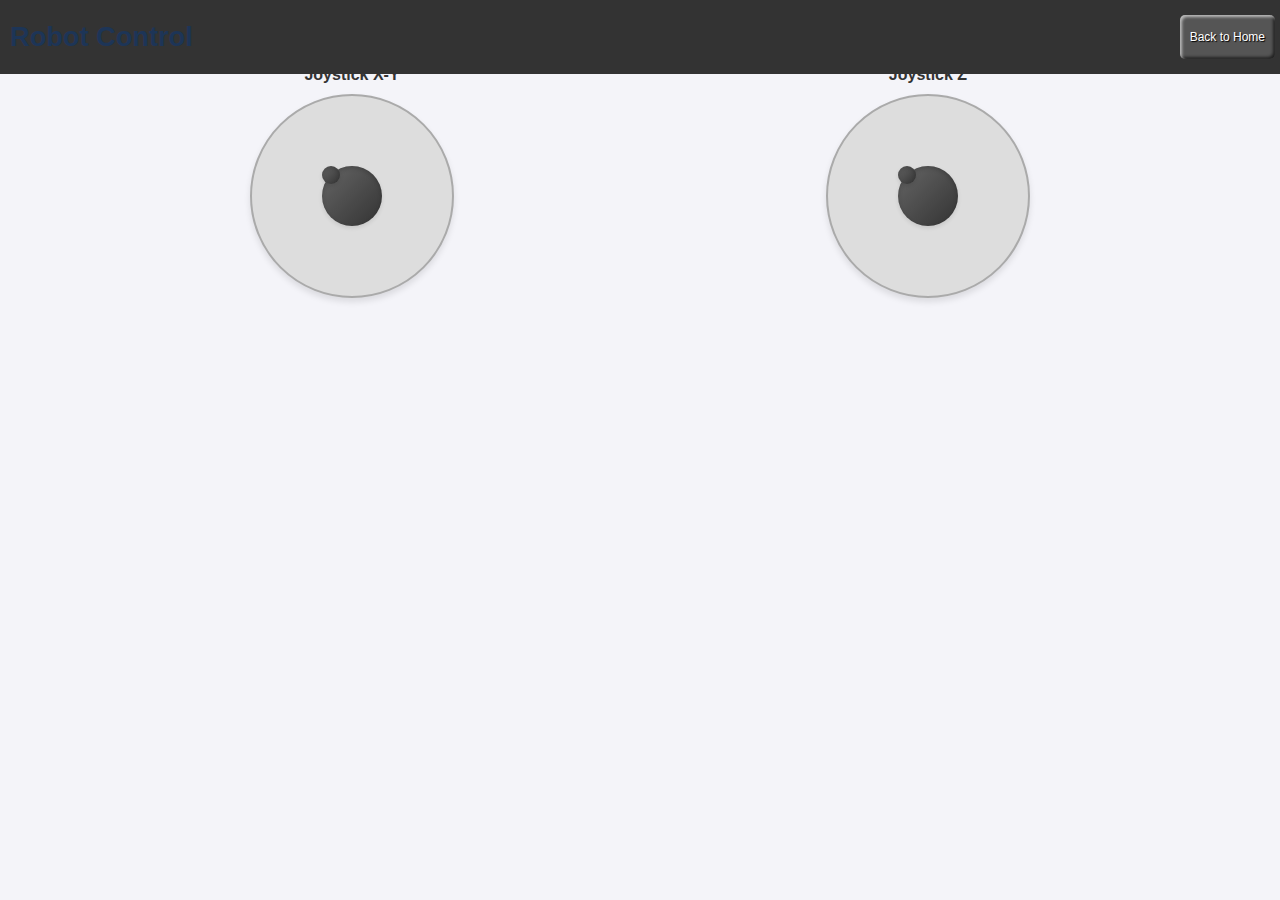
==== webpage/control.html @ 2db586a5 "modificaciones" ====
<!DOCTYPE html>
<html lang="en">
<head>
    <meta charset="utf-8"/>
    <meta name="viewport" content="width=device-width, initial-scale=1.0, user-scalable=no">
    <link rel="stylesheet" href="app.css">
    <link rel="stylesheet" href="control.css">
    <script src="jquery-3.3.1.min.js"></script>
    <script src="control.js" defer></script>
    <title>Robot Control</title>
</head>
<body>
    <header>
        <h1>Robot Control</h1>
        <div class="buttons">
            <input type="button" value="Back to Home" onclick="window.location.href='index.html';" />
        </div>
    </header>
    <section id="joysticks">
        <!-- Joystick para controlar X-Y -->
        <div id="joystick-left" class="joystick-container">
            <h2>Joystick X-Y</h2>
            <div id="joystick1" class="joystick"></div>
        </div>
        <!-- Joystick para controlar Z -->
        <div id="joystick-right" class="joystick-container">
            <h2>Joystick Z</h2>
            <div id="joystick2" class="joystick"></div>
        </div>
    </section>
</body>
</html>
---- webpage/app.css ----
body {
    background-color: #f1f1f1;
    font-family: HelveticaNeueRegular, HelveticaNeue-Regular, "Helvetica Neue Regular", HelveticaNeue, "Helvetica Neue", Helvetica, Arial;
    color: #0272B7;
}

h1 {
    display: block;
    text-align: center;
    margin: 0;
    padding: 10px;
    font-size: 1.7em;
    color: #1d3557;
}

h2 {
	font-size: 1.4em;
    color: #1d3557;
}

h3 {
	font-size: 1.2em;
    color: #1d3557;
}

h4 {
	font-size: 1em;
    color: #1d3557;
}

.gr {
	color: green;
}
.rd {
	color: red;
}

#latest_firmware, #latest_firmware_label {
	display:inline;
}
#latest_firmware {
	color: #1d3557;
}

#connected_ap_label, #connected_ap {
	display:inline;
}

#ip_address_label, #netmask_label, #gateway_label {
	display:inline;
}

#wifi_connect_ip, #wifi_connect_netmask, #wifi_connect_gw {
	display:inline;
}

#connected_ap {
	color: #1d3557;
}

#wifi_connect_ip {
	color: #1d3557;
}

#wifi_connect_netmask {
	color: #1d3557;
}

#wifi_connect_gw {
	color: #1d3557;
}

#disconnect_wifi {
	display: none;
}

.buttons {
    padding: 5px;
}

input[type="button"] {
	font-size: 12px;
	border: 0;
    line-height: 2;
    padding: 0 5px;
    text-align: center;
    color: #ffffff;
    text-shadow: 1px 1px 1px #000;
    border-radius: 10px;
    background-color: RGBA(106,125,144,0.35);
    background-image: linear-gradient(to top left,
                                      rgba(0, 0, 0, .2),
                                      rgba(0, 0, 0, .2) 30%,
                                      rgba(0, 0, 0, 0));
    box-shadow: inset 2px 2px 3px rgba(255, 255, 255, .6),
                inset -2px -2px 3px rgba(0, 0, 0, .6);
}

input[type="button"]:hover {
    background-color: RGBA(112,164,222,0.68);
}

input[type="button"]:active {
    box-shadow: inset -2px -2px 3px rgba(255, 255, 255, .6),
                inset 2px 2px 3px rgba(0, 0, 0, .6);
}
---- webpage/control.css ----
/* General styles */
body {
    margin: 0;
    font-family: Arial, sans-serif;
    background-color: #f4f4f9;
    display: flex;
    flex-direction: column;
    align-items: center;
}

/* Header styles */
header {
    background: #333;
    color: white;
    padding: 10px;
    width: 100%;
    display: flex;
    justify-content: space-between;
    align-items: center;
}

header h1 {
    margin: 0;
}

header .buttons input {
    padding: 10px;
    background: #555;
    color: white;
    border: none;
    cursor: pointer;
    border-radius: 5px;
}

header .buttons input:hover {
    background: #777;
}

/* Section for joysticks */
#joysticks {
    display: flex;
    justify-content: space-around;
    align-items: center;
    margin-top: 20px;
    width: 90%;
}

/* Joystick container */
.joystick-container {
    position: relative;
    background: #ddd;
    border-radius: 50%;
    aspect-ratio: 1 / 1; /* Ensure a perfect circle */
    display: flex;
    justify-content: center;
    align-items: center;
    width: 30vw; /* Adjust size dynamically */
    height: 30vw;
    max-width: 200px; /* Optional: Limit the max size */
    max-height: 200px;
    border: 2px solid #aaa;
    box-shadow: 0 4px 6px rgba(0, 0, 0, 0.1);
}

/* Joystick knob */
.joystick {
    position: absolute;
    background: linear-gradient(135deg, #666, #333);
    border-radius: 50%;
    cursor: grab;
    width: 30%; /* Proportional to the container */
    height: 30%;
    box-shadow: inset 0 2px 4px rgba(0, 0, 0, 0.2), 0 2px 4px rgba(0, 0, 0, 0.1);
}

/* Joystick hover effect */
.joystick:active {
    cursor: grabbing;
    background: linear-gradient(135deg, #555, #222);
}

/* Titles for joysticks */
.joystick-container h2 {
    position: absolute;
    top: -30px;
    font-size: 1rem;
    text-align: center;
    color: #333;
    width: 100%;
    margin: 0;
    padding: 0;
}
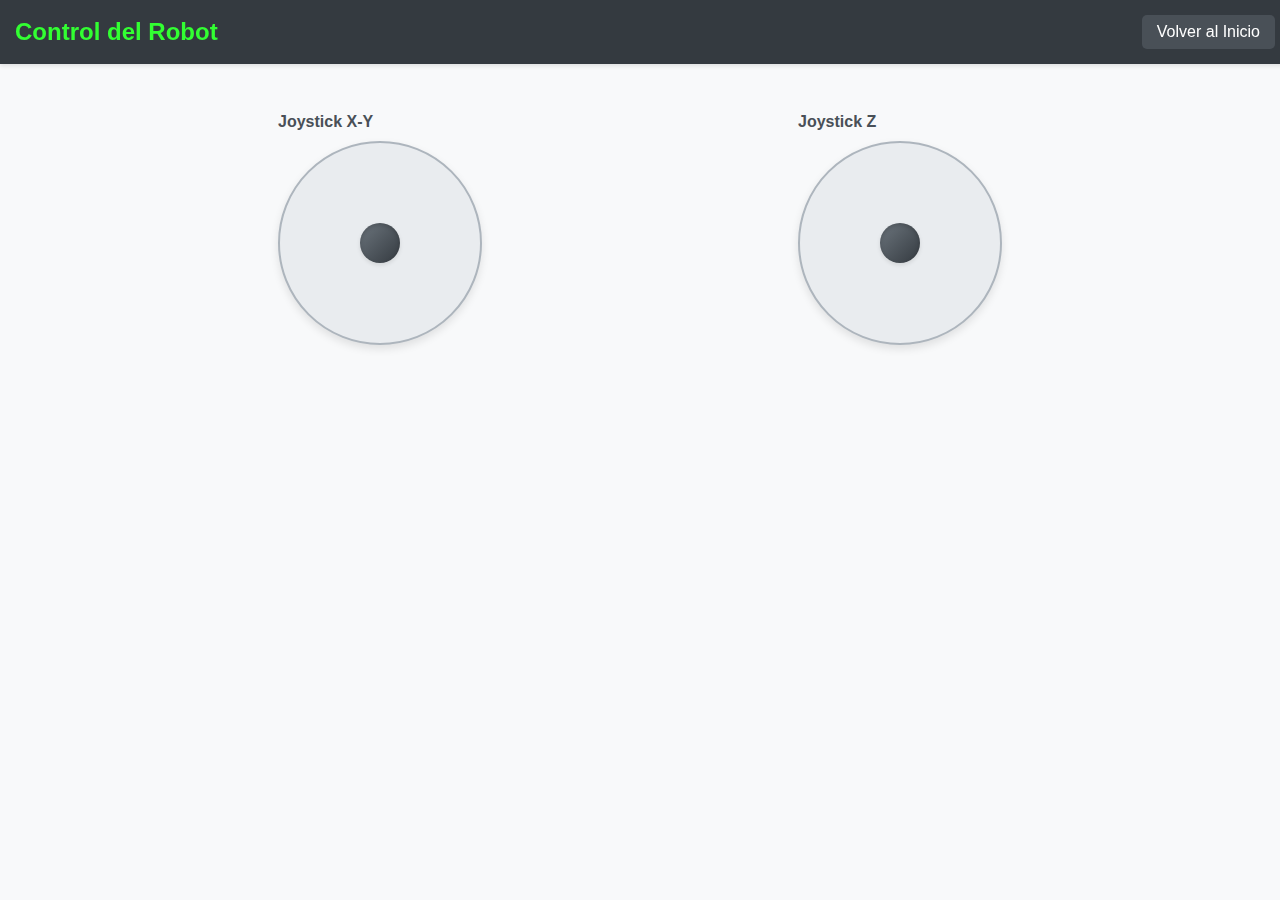
==== commit 91dcc3c6: "parece que medio funciona en web pero no en el movil, los archivos parece que se han compilado bien " ====
--- a/webpage/control.html
+++ b/webpage/control.html
@@ -1,31 +1,34 @@
 <!DOCTYPE html>
-<html lang="en">
+<html lang="es">
 <head>
     <meta charset="utf-8"/>
     <meta name="viewport" content="width=device-width, initial-scale=1.0, user-scalable=no">
-    <link rel="stylesheet" href="app.css">
     <link rel="stylesheet" href="control.css">
-    <script src="jquery-3.3.1.min.js"></script>
+    <script src="interact.min.js"></script>
     <script src="control.js" defer></script>
-    <title>Robot Control</title>
+    <title>Control del Robot</title>
 </head>
 <body>
     <header>
-        <h1>Robot Control</h1>
+        <h1>Control del Robot</h1>
         <div class="buttons">
-            <input type="button" value="Back to Home" onclick="window.location.href='index.html';" />
+            <input type="button" value="Volver al Inicio" onclick="window.location.href='index.html';" />
         </div>
     </header>
     <section id="joysticks">
         <!-- Joystick para controlar X-Y -->
         <div id="joystick-left" class="joystick-container">
             <h2>Joystick X-Y</h2>
-            <div id="joystick1" class="joystick"></div>
+            <div class="outer-circle">
+                <div id="joystick1" class="inner-circle"></div>
+            </div>
         </div>
         <!-- Joystick para controlar Z -->
         <div id="joystick-right" class="joystick-container">
             <h2>Joystick Z</h2>
-            <div id="joystick2" class="joystick"></div>
+            <div class="outer-circle">
+                <div id="joystick2" class="inner-circle"></div>
+            </div>
         </div>
     </section>
 </body>
--- a/webpage/control.css
+++ b/webpage/control.css
@@ -2,38 +2,53 @@
 body {
     margin: 0;
     font-family: Arial, sans-serif;
-    background-color: #f4f4f9;
+    background-color: #f8f9fa;
     display: flex;
     flex-direction: column;
     align-items: center;
+    justify-content: flex-start;
+    height: 100vh;
 }
 
 /* Header styles */
 header {
-    background: #333;
+    position: fixed;
+    top: 0;
+    left: 0;
+    background: #343a40;
     color: white;
-    padding: 10px;
+    padding: 15px;
     width: 100%;
     display: flex;
     justify-content: space-between;
     align-items: center;
+    box-shadow: 0 2px 4px rgba(0, 0, 0, 0.1);
+    z-index: 10;
 }
 
 header h1 {
     margin: 0;
+    font-size: 1.5rem;
+    font-weight: bold;
+    color: #32ff32; /* Verde fosforescente */
+}
+
+header .buttons {
+    margin-right: 20px; /* Margen derecho para el botón */
 }
 
 header .buttons input {
-    padding: 10px;
-    background: #555;
+    padding: 8px 15px;
+    background: #495057;
     color: white;
     border: none;
     cursor: pointer;
     border-radius: 5px;
+    font-size: 1rem;
 }
 
 header .buttons input:hover {
-    background: #777;
+    background: #6c757d;
 }
 
 /* Section for joysticks */
@@ -41,52 +56,48 @@
     display: flex;
     justify-content: space-around;
     align-items: center;
-    margin-top: 20px;
+    margin-top: 100px; /* Espacio suficiente debajo del encabezado */
     width: 90%;
+    max-width: 1000px; /* Limita el tamaño en pantallas grandes */
+    gap: 40px;
 }
 
 /* Joystick container */
-.joystick-container {
+.outer-circle {
     position: relative;
-    background: #ddd;
+    background: #e9ecef;
     border-radius: 50%;
-    aspect-ratio: 1 / 1; /* Ensure a perfect circle */
-    display: flex;
-    justify-content: center;
-    align-items: center;
-    width: 30vw; /* Adjust size dynamically */
-    height: 30vw;
-    max-width: 200px; /* Optional: Limit the max size */
-    max-height: 200px;
-    border: 2px solid #aaa;
-    box-shadow: 0 4px 6px rgba(0, 0, 0, 0.1);
+    width: 200px;
+    height: 200px;
+    border: 2px solid #adb5bd;
+    box-shadow: 0 4px 8px rgba(0, 0, 0, 0.1);
+    overflow: visible; /* Permite que el joystick interior sobresalga */
 }
 
-/* Joystick knob */
-.joystick {
+/* Inner circle (joystick knob) */
+.inner-circle {
     position: absolute;
-    background: linear-gradient(135deg, #666, #333);
+    background: linear-gradient(135deg, #6c757d, #343a40);
     border-radius: 50%;
+    width: 20%; /* Tamaño relativo al contenedor */
+    height: 20%;
+    left: 50%;
+    top: 50%;
+    transform: translate(-50%, -50%);
     cursor: grab;
-    width: 30%; /* Proportional to the container */
-    height: 30%;
     box-shadow: inset 0 2px 4px rgba(0, 0, 0, 0.2), 0 2px 4px rgba(0, 0, 0, 0.1);
+    z-index: 10; /* Asegura que esté sobre el círculo exterior */
 }
 
-/* Joystick hover effect */
-.joystick:active {
+/* Inner circle active */
+.inner-circle:active {
     cursor: grabbing;
-    background: linear-gradient(135deg, #555, #222);
+    z-index: 11; /* Aumenta z-index mientras está activo */
 }
 
 /* Titles for joysticks */
 .joystick-container h2 {
-    position: absolute;
-    top: -30px;
     font-size: 1rem;
-    text-align: center;
-    color: #333;
-    width: 100%;
-    margin: 0;
-    padding: 0;
+    margin-bottom: 10px; /* Espacio fuera del círculo */
+    color: #495057;
 }
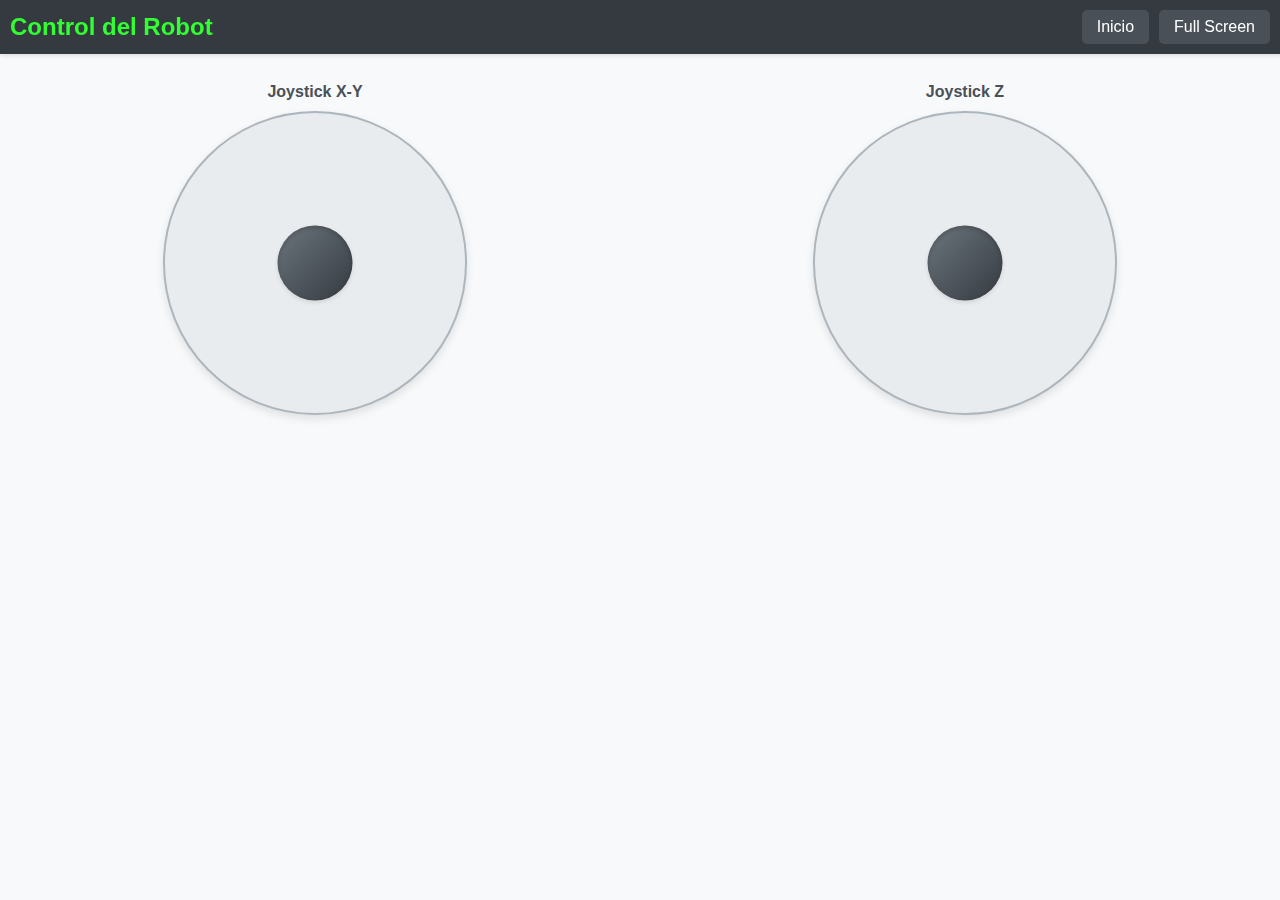
==== commit 6f79b9fd: "Boton Full Screen" ====
--- a/webpage/control.html
+++ b/webpage/control.html
@@ -12,7 +12,8 @@
     <header>
         <h1>Control del Robot</h1>
         <div class="buttons">
-            <input type="button" value="Volver al Inicio" onclick="window.location.href='index.html';" />
+            <input type="button" value="Inicio" onclick="window.location.href='index.html';" />
+            <input type="button" value="Full Screen" id="fullscreen-btn" />
         </div>
     </header>
     <section id="joysticks">
--- a/webpage/control.css
+++ b/webpage/control.css
@@ -7,6 +7,7 @@
     flex-direction: column;
     align-items: center;
     justify-content: flex-start;
+    overscroll-behavior-y: none;
     height: 100vh;
 }
 
@@ -17,7 +18,7 @@
     left: 0;
     background: #343a40;
     color: white;
-    padding: 15px;
+    padding: 10px;
     width: 100%;
     display: flex;
     justify-content: space-between;
@@ -34,7 +35,9 @@
 }
 
 header .buttons {
-    margin-right: 20px; /* Margen derecho para el botón */
+    margin-right: 20px; /* Margen derecho para los botones */
+    display: flex;
+    gap: 10px; /* Espacio entre los botones */
 }
 
 header .buttons input {
@@ -56,10 +59,10 @@
     display: flex;
     justify-content: space-around;
     align-items: center;
-    margin-top: 100px; /* Espacio suficiente debajo del encabezado */
-    width: 90%;
-    max-width: 1000px; /* Limita el tamaño en pantallas grandes */
-    gap: 40px;
+    margin-top: 70px; /* Ajuste para evitar que el header tape contenido */
+    width: 100%;
+    gap: 20px;
+    flex-wrap: wrap;
 }
 
 /* Joystick container */
@@ -67,11 +70,15 @@
     position: relative;
     background: #e9ecef;
     border-radius: 50%;
-    width: 200px;
-    height: 200px;
+    width: 40vw;
+    height: 40vw;
+    max-width: 300px;
+    max-height: 300px;
+    min-width: 120px;
+    min-height: 120px;
     border: 2px solid #adb5bd;
     box-shadow: 0 4px 8px rgba(0, 0, 0, 0.1);
-    overflow: visible; /* Permite que el joystick interior sobresalga */
+    overflow: visible;
 }
 
 /* Inner circle (joystick knob) */
@@ -79,25 +86,26 @@
     position: absolute;
     background: linear-gradient(135deg, #6c757d, #343a40);
     border-radius: 50%;
-    width: 20%; /* Tamaño relativo al contenedor */
-    height: 20%;
+    width: 25%;
+    height: 25%;
     left: 50%;
     top: 50%;
     transform: translate(-50%, -50%);
     cursor: grab;
     box-shadow: inset 0 2px 4px rgba(0, 0, 0, 0.2), 0 2px 4px rgba(0, 0, 0, 0.1);
-    z-index: 10; /* Asegura que esté sobre el círculo exterior */
+    z-index: 10;
 }
 
 /* Inner circle active */
 .inner-circle:active {
     cursor: grabbing;
-    z-index: 11; /* Aumenta z-index mientras está activo */
+    z-index: 11;
 }
 
 /* Titles for joysticks */
 .joystick-container h2 {
     font-size: 1rem;
-    margin-bottom: 10px; /* Espacio fuera del círculo */
+    margin-bottom: 10px;
+    text-align: center;
     color: #495057;
 }
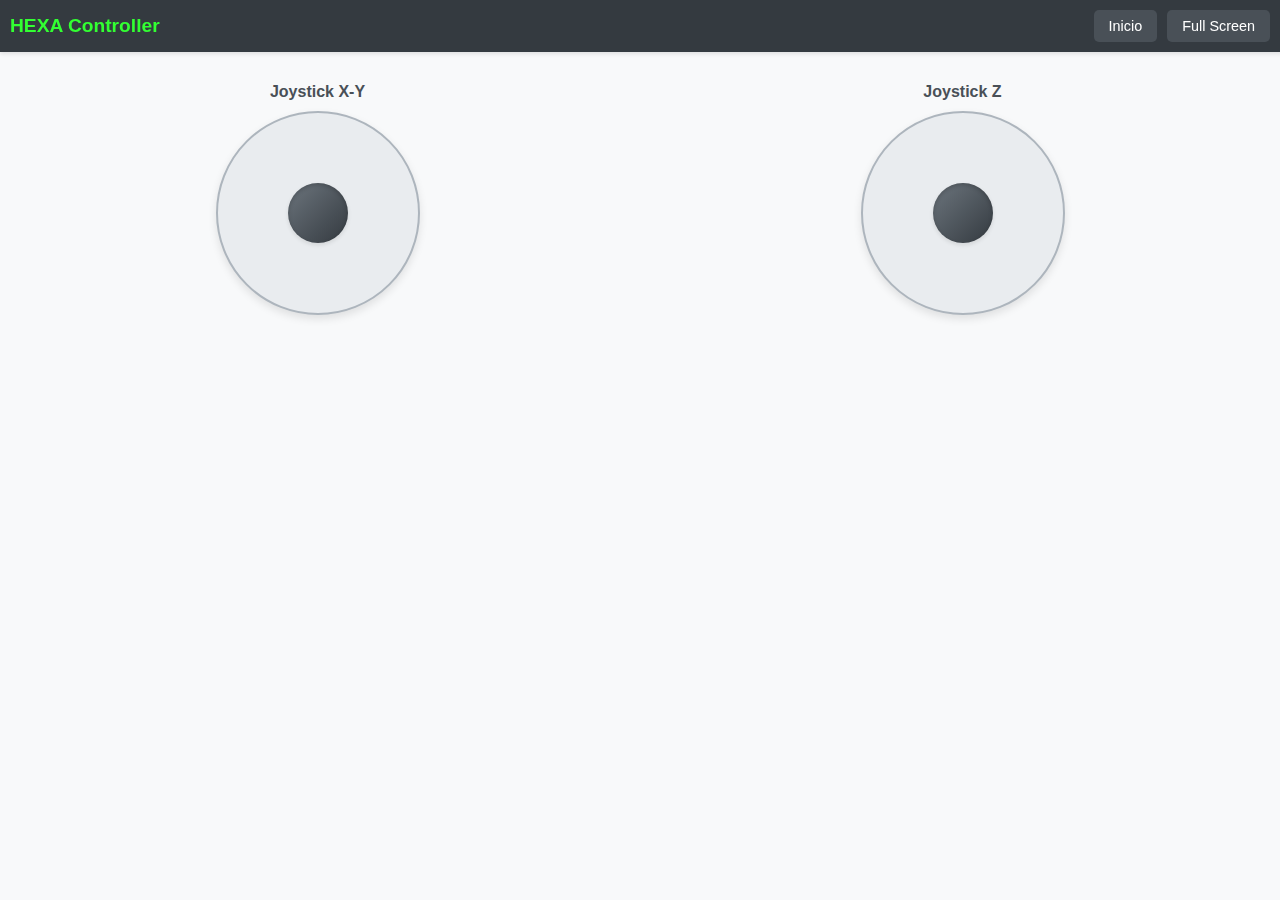
==== commit 6829cef6: "ajustar en fullscreen" ====
--- a/webpage/control.html
+++ b/webpage/control.html
@@ -6,11 +6,11 @@
     <link rel="stylesheet" href="control.css">
     <script src="interact.min.js"></script>
     <script src="control.js" defer></script>
-    <title>Control del Robot</title>
+    <title>HEXA Controller</title>
 </head>
 <body>
     <header>
-        <h1>Control del Robot</h1>
+        <h1>HEXA Controller</h1>
         <div class="buttons">
             <input type="button" value="Inicio" onclick="window.location.href='index.html';" />
             <input type="button" value="Full Screen" id="fullscreen-btn" />
--- a/webpage/control.css
+++ b/webpage/control.css
@@ -70,11 +70,11 @@
     position: relative;
     background: #e9ecef;
     border-radius: 50%;
-    width: 40vw;
+    width: 40vw; /* Tamaño dinámico según el ancho de la pantalla */
     height: 40vw;
-    max-width: 300px;
+    max-width: 300px; /* Tamaño máximo */
     max-height: 300px;
-    min-width: 120px;
+    min-width: 120px; /* Tamaño mínimo */
     min-height: 120px;
     border: 2px solid #adb5bd;
     box-shadow: 0 4px 8px rgba(0, 0, 0, 0.1);
@@ -86,7 +86,7 @@
     position: absolute;
     background: linear-gradient(135deg, #6c757d, #343a40);
     border-radius: 50%;
-    width: 25%;
+    width: 25%; /* Tamaño relativo al contenedor */
     height: 25%;
     left: 50%;
     top: 50%;
@@ -109,3 +109,31 @@
     text-align: center;
     color: #495057;
 }
+
+/* Responsive adjustments for landscape mode */
+@media screen and (orientation: landscape) {
+    #joysticks {
+        flex-direction: row; /* Organiza los joysticks en una fila */
+        gap: 10px; /* Reduce el espacio entre los joysticks */
+    }
+
+    .outer-circle {
+        width: 30vw; /* Reduce el tamaño del joystick */
+        height: 30vw;
+        max-width: 200px; /* Ajusta el tamaño máximo */
+        max-height: 200px;
+    }
+
+    .inner-circle {
+        width: 30%; /* Aumenta el tamaño relativo del círculo interior */
+        height: 30%;
+    }
+
+    header h1 {
+        font-size: 1.2rem; /* Reduce el tamaño del título en landscape */
+    }
+
+    header .buttons input {
+        font-size: 0.9rem; /* Reduce el tamaño de los botones */
+    }
+}
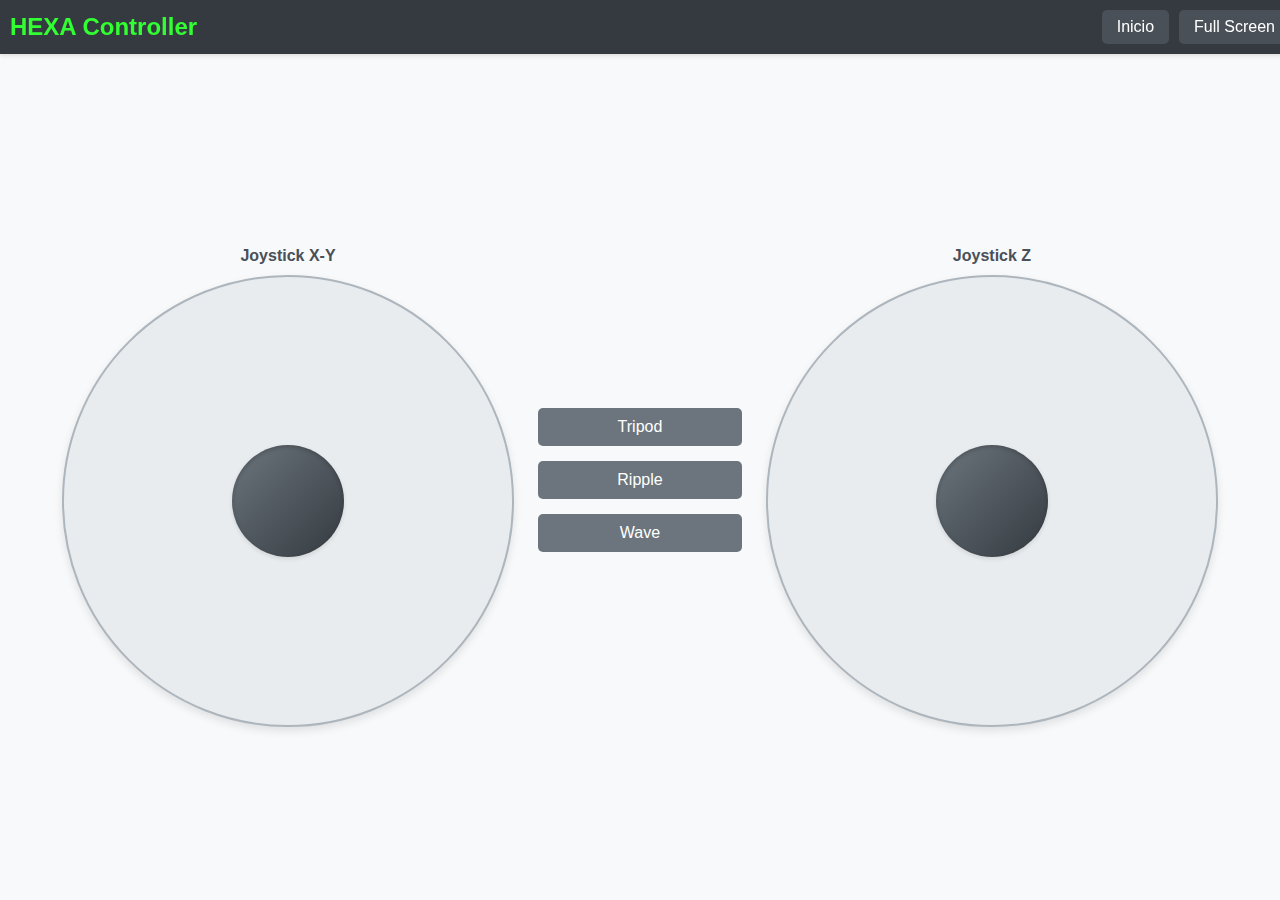
==== commit 9678a2ee: "intento de cuadrar mejor los contenedores" ====
--- a/webpage/control.html
+++ b/webpage/control.html
@@ -4,7 +4,6 @@
     <meta charset="utf-8"/>
     <meta name="viewport" content="width=device-width, initial-scale=1.0, user-scalable=no">
     <link rel="stylesheet" href="control.css">
-    <script src="interact.min.js"></script>
     <script src="control.js" defer></script>
     <title>HEXA Controller</title>
 </head>
@@ -24,6 +23,14 @@
                 <div id="joystick1" class="inner-circle"></div>
             </div>
         </div>
+    
+        <!-- Contenedor central -->
+        <div id="center-container">
+            <button id="button-1">Tripod</button>
+            <button id="button-2">Ripple</button>
+            <button id="button-3">Wave</button>
+        </div>
+    
         <!-- Joystick para controlar Z -->
         <div id="joystick-right" class="joystick-container">
             <h2>Joystick Z</h2>
--- a/webpage/control.css
+++ b/webpage/control.css
@@ -5,10 +5,8 @@
     background-color: #f8f9fa;
     display: flex;
     flex-direction: column;
-    align-items: center;
-    justify-content: flex-start;
+    height: 100vh;
     overscroll-behavior-y: none;
-    height: 100vh;
 }
 
 /* Header styles */
@@ -31,13 +29,12 @@
     margin: 0;
     font-size: 1.5rem;
     font-weight: bold;
-    color: #32ff32; /* Verde fosforescente */
+    color: #32ff32;
 }
 
 header .buttons {
-    margin-right: 20px; /* Margen derecho para los botones */
     display: flex;
-    gap: 10px; /* Espacio entre los botones */
+    gap: 10px;
 }
 
 header .buttons input {
@@ -57,49 +54,85 @@
 /* Section for joysticks */
 #joysticks {
     display: flex;
-    justify-content: space-around;
+    justify-content: space-between; /* Distribución de los elementos */
     align-items: center;
-    margin-top: 70px; /* Ajuste para evitar que el header tape contenido */
+    margin-top: 60px; /* Altura del header */
     width: 100%;
-    gap: 20px;
-    flex-wrap: wrap;
+    height: calc(100vh - 60px); /* Altura restante debajo del header */
+}
+
+/* Joystick para el lado izquierdo */
+#joystick-left {
+    flex: 0 0 35%; /* 35% del ancho total */
+    display: flex;
+    flex-direction: column;
+    align-items: center;
+    justify-content: center;
+    margin-left: 5%; /* Margen izquierdo del 5% */
+}
+
+/* Joystick para el lado derecho */
+#joystick-right {
+    flex: 0 0 35%; /* 35% del ancho total */
+    display: flex;
+    flex-direction: column;
+    align-items: center;
+    justify-content: center;
+    margin-right: 5%; /* Margen derecho del 5% */
+}
+
+/* Nuevo contenedor central */
+#center-container {
+    flex: 0 0 20%; /* 20% del ancho total */
+    display: flex;
+    flex-direction: column;
+    align-items: center;
+    justify-content: center;
+    gap: 15px; /* Espaciado entre botones */
+}
+
+#center-container button {
+    width: 80%; /* Botones más pequeños que el contenedor */
+    padding: 10px;
+    font-size: 1rem;
+    background-color: #6c757d;
+    color: white;
+    border: none;
+    border-radius: 5px;
+    cursor: pointer;
+}
+
+#center-container button:hover {
+    background-color: #495057;
 }
 
 /* Joystick container */
 .outer-circle {
-    position: relative;
     background: #e9ecef;
     border-radius: 50%;
-    width: 40vw; /* Tamaño dinámico según el ancho de la pantalla */
-    height: 40vw;
-    max-width: 300px; /* Tamaño máximo */
-    max-height: 300px;
-    min-width: 120px; /* Tamaño mínimo */
-    min-height: 120px;
+    width: 100%; /* Ajuste automático al 35% del ancho del padre */
+    padding-top: 100%; /* Mantener proporción cuadrada */
+    position: relative;
     border: 2px solid #adb5bd;
     box-shadow: 0 4px 8px rgba(0, 0, 0, 0.1);
-    overflow: visible;
 }
 
-/* Inner circle (joystick knob) */
+/* Inner circle */
 .inner-circle {
     position: absolute;
+    top: 50%;
+    left: 50%;
+    width: 25%;
+    height: 25%;
     background: linear-gradient(135deg, #6c757d, #343a40);
     border-radius: 50%;
-    width: 25%; /* Tamaño relativo al contenedor */
-    height: 25%;
-    left: 50%;
-    top: 50%;
     transform: translate(-50%, -50%);
+    box-shadow: inset 0 2px 4px rgba(0, 0, 0, 0.2), 0 2px 4px rgba(0, 0, 0, 0.1);
     cursor: grab;
-    box-shadow: inset 0 2px 4px rgba(0, 0, 0, 0.2), 0 2px 4px rgba(0, 0, 0, 0.1);
-    z-index: 10;
 }
 
-/* Inner circle active */
 .inner-circle:active {
     cursor: grabbing;
-    z-index: 11;
 }
 
 /* Titles for joysticks */
@@ -109,31 +142,3 @@
     text-align: center;
     color: #495057;
 }
-
-/* Responsive adjustments for landscape mode */
-@media screen and (orientation: landscape) {
-    #joysticks {
-        flex-direction: row; /* Organiza los joysticks en una fila */
-        gap: 10px; /* Reduce el espacio entre los joysticks */
-    }
-
-    .outer-circle {
-        width: 30vw; /* Reduce el tamaño del joystick */
-        height: 30vw;
-        max-width: 200px; /* Ajusta el tamaño máximo */
-        max-height: 200px;
-    }
-
-    .inner-circle {
-        width: 30%; /* Aumenta el tamaño relativo del círculo interior */
-        height: 30%;
-    }
-
-    header h1 {
-        font-size: 1.2rem; /* Reduce el tamaño del título en landscape */
-    }
-
-    header .buttons input {
-        font-size: 0.9rem; /* Reduce el tamaño de los botones */
-    }
-}
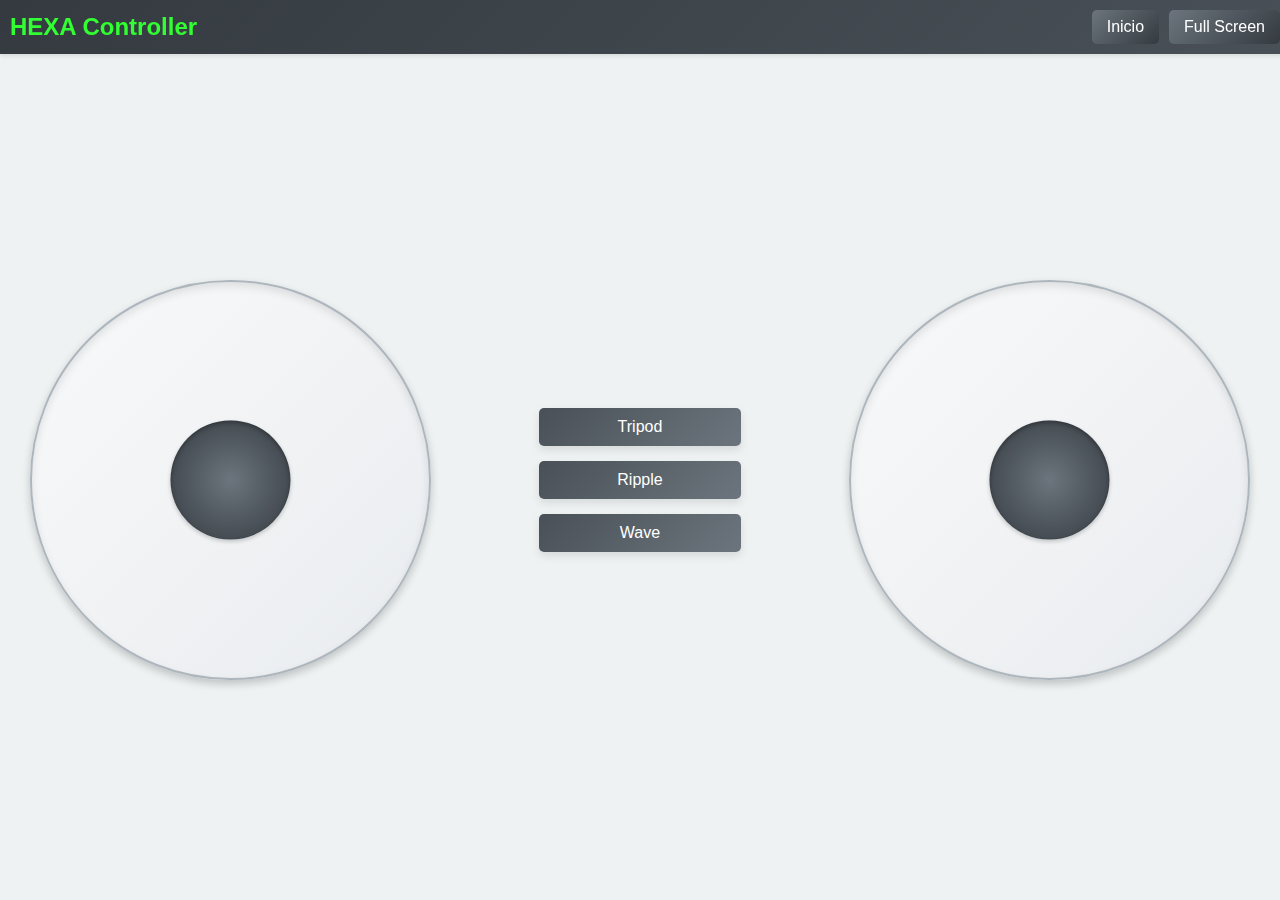
==== commit 442086d1: "v1" ====
--- a/webpage/control.html
+++ b/webpage/control.html
@@ -16,9 +16,8 @@
         </div>
     </header>
     <section id="joysticks">
-        <!-- Joystick para controlar X-Y -->
+        <!-- Joystick izquierdo -->
         <div id="joystick-left" class="joystick-container">
-            <h2>Joystick X-Y</h2>
             <div class="outer-circle">
                 <div id="joystick1" class="inner-circle"></div>
             </div>
@@ -31,9 +30,8 @@
             <button id="button-3">Wave</button>
         </div>
     
-        <!-- Joystick para controlar Z -->
+        <!-- Joystick derecho -->
         <div id="joystick-right" class="joystick-container">
-            <h2>Joystick Z</h2>
             <div class="outer-circle">
                 <div id="joystick2" class="inner-circle"></div>
             </div>
--- a/webpage/control.css
+++ b/webpage/control.css
@@ -2,7 +2,7 @@
 body {
     margin: 0;
     font-family: Arial, sans-serif;
-    background-color: #f8f9fa;
+    background-color: #eef2f3;
     display: flex;
     flex-direction: column;
     height: 100vh;
@@ -14,7 +14,7 @@
     position: fixed;
     top: 0;
     left: 0;
-    background: #343a40;
+    background: linear-gradient(135deg, #343a40, #495057);
     color: white;
     padding: 10px;
     width: 100%;
@@ -35,20 +35,23 @@
 header .buttons {
     display: flex;
     gap: 10px;
+    margin-right: 10px; /* Añadido margen derecho */
 }
 
 header .buttons input {
     padding: 8px 15px;
-    background: #495057;
+    background: linear-gradient(135deg, #6c757d, #343a40);
     color: white;
     border: none;
     cursor: pointer;
     border-radius: 5px;
     font-size: 1rem;
+    transition: background 0.3s ease;
 }
 
 header .buttons input:hover {
-    background: #6c757d;
+    background: linear-gradient(135deg, #343a40, #6c757d);
+    box-shadow: 0 2px 5px rgba(0, 0, 0, 0.2);
 }
 
 /* Section for joysticks */
@@ -59,26 +62,24 @@
     margin-top: 60px; /* Altura del header */
     width: 100%;
     height: calc(100vh - 60px); /* Altura restante debajo del header */
+    padding: 0 10px; /* Espaciado lateral */
+    box-sizing: border-box;
 }
 
 /* Joystick para el lado izquierdo */
 #joystick-left {
-    flex: 0 0 35%; /* 35% del ancho total */
+    flex: 0 0 35%;
     display: flex;
-    flex-direction: column;
     align-items: center;
     justify-content: center;
-    margin-left: 5%; /* Margen izquierdo del 5% */
 }
 
 /* Joystick para el lado derecho */
 #joystick-right {
-    flex: 0 0 35%; /* 35% del ancho total */
+    flex: 0 0 35%;
     display: flex;
-    flex-direction: column;
     align-items: center;
     justify-content: center;
-    margin-right: 5%; /* Margen derecho del 5% */
 }
 
 /* Nuevo contenedor central */
@@ -92,29 +93,36 @@
 }
 
 #center-container button {
-    width: 80%; /* Botones más pequeños que el contenedor */
+    width: 80%;
     padding: 10px;
     font-size: 1rem;
-    background-color: #6c757d;
+    background: linear-gradient(135deg, #495057, #6c757d);
     color: white;
     border: none;
     border-radius: 5px;
     cursor: pointer;
+    transition: all 0.3s ease;
+    box-shadow: 0 4px 8px rgba(0, 0, 0, 0.1);
 }
 
 #center-container button:hover {
-    background-color: #495057;
+    background: linear-gradient(135deg, #343a40, #495057);
+    transform: scale(1.05);
+}
+
+#center-container button:active {
+    background: linear-gradient(135deg, #6c757d, #adb5bd);
 }
 
 /* Joystick container */
 .outer-circle {
-    background: #e9ecef;
+    background: linear-gradient(135deg, #f8f9fa, #e9ecef);
     border-radius: 50%;
-    width: 100%; /* Ajuste automático al 35% del ancho del padre */
-    padding-top: 100%; /* Mantener proporción cuadrada */
+    width: 90%; /* Ajustar tamaño del joystick */
+    padding-top: 90%; /* Mantener proporción cuadrada */
     position: relative;
     border: 2px solid #adb5bd;
-    box-shadow: 0 4px 8px rgba(0, 0, 0, 0.1);
+    box-shadow: inset 0 4px 8px rgba(0, 0, 0, 0.1), 0 4px 8px rgba(0, 0, 0, 0.2);
 }
 
 /* Inner circle */
@@ -122,23 +130,17 @@
     position: absolute;
     top: 50%;
     left: 50%;
-    width: 25%;
-    height: 25%;
-    background: linear-gradient(135deg, #6c757d, #343a40);
+    width: 30%;
+    height: 30%;
+    background: radial-gradient(circle, #6c757d 0%, #343a40 100%);
     border-radius: 50%;
     transform: translate(-50%, -50%);
-    box-shadow: inset 0 2px 4px rgba(0, 0, 0, 0.2), 0 2px 4px rgba(0, 0, 0, 0.1);
+    box-shadow: inset 0 2px 4px rgba(0, 0, 0, 0.3), 0 2px 4px rgba(0, 0, 0, 0.2);
     cursor: grab;
+    transition: transform 0.2s ease;
 }
 
 .inner-circle:active {
     cursor: grabbing;
+    transform: translate(-50%, -50%) scale(1.1);
 }
-
-/* Titles for joysticks */
-.joystick-container h2 {
-    font-size: 1rem;
-    margin-bottom: 10px;
-    text-align: center;
-    color: #495057;
-}
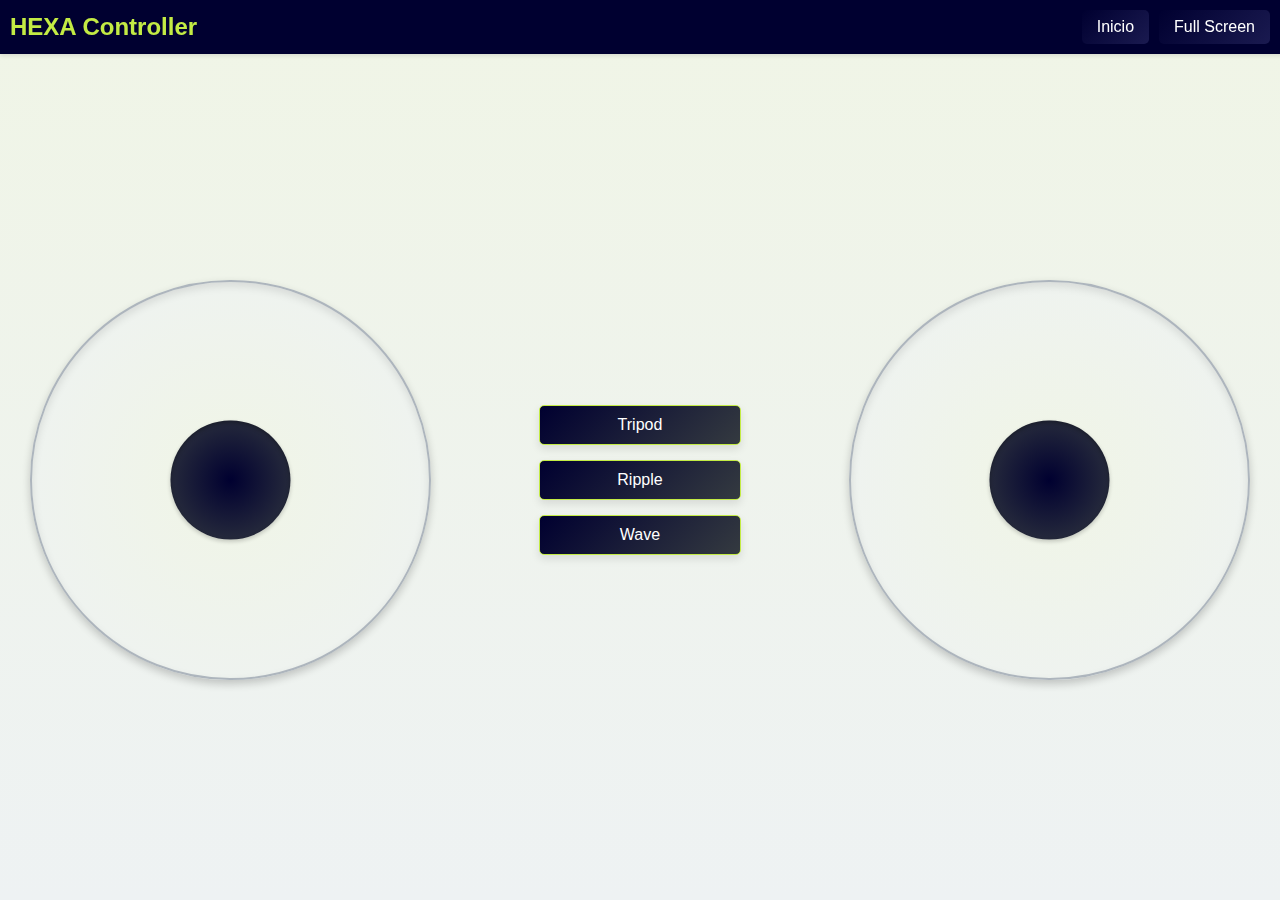
==== commit afe81924: "- enviando los datos de los gait modes" ====
--- a/webpage/control.html
+++ b/webpage/control.html
@@ -25,9 +25,9 @@
     
         <!-- Contenedor central -->
         <div id="center-container">
-            <button id="button-1">Tripod</button>
-            <button id="button-2">Ripple</button>
-            <button id="button-3">Wave</button>
+            <button id="button-Tripod">Tripod</button>
+            <button id="button-Ripple">Ripple</button>
+            <button id="button-Wave">Wave</button>
         </div>
     
         <!-- Joystick derecho -->
--- a/webpage/control.css
+++ b/webpage/control.css
@@ -2,11 +2,13 @@
 body {
     margin: 0;
     font-family: Arial, sans-serif;
-    background-color: #eef2f3;
+    background: linear-gradient(180deg, #f0f5e6 0%, #eef2f3 100%);
     display: flex;
     flex-direction: column;
+    align-items: center;
+    justify-content: flex-start;
+    overscroll-behavior-y: none;
     height: 100vh;
-    overscroll-behavior-y: none;
 }
 
 /* Header styles */
@@ -14,7 +16,7 @@
     position: fixed;
     top: 0;
     left: 0;
-    background: linear-gradient(135deg, #343a40, #495057);
+    background: #000030;
     color: white;
     padding: 10px;
     width: 100%;
@@ -29,118 +31,127 @@
     margin: 0;
     font-size: 1.5rem;
     font-weight: bold;
-    color: #32ff32;
+    color: #C3EB44; /* Color de marca */
 }
 
 header .buttons {
+    margin-right: 20px;
     display: flex;
     gap: 10px;
-    margin-right: 10px; /* Añadido margen derecho */
 }
 
+/* Botones del header */
 header .buttons input {
     padding: 8px 15px;
-    background: linear-gradient(135deg, #6c757d, #343a40);
+    background: linear-gradient(135deg, #000030, #1a1a50);
     color: white;
     border: none;
     cursor: pointer;
     border-radius: 5px;
     font-size: 1rem;
-    transition: background 0.3s ease;
+    transition: background 0.3s ease, color 0.3s ease;
 }
 
 header .buttons input:hover {
-    background: linear-gradient(135deg, #343a40, #6c757d);
+    background: linear-gradient(135deg, #1a1a50, #000030);
+    color: #C3EB44;
     box-shadow: 0 2px 5px rgba(0, 0, 0, 0.2);
 }
 
 /* Section for joysticks */
 #joysticks {
     display: flex;
-    justify-content: space-between; /* Distribución de los elementos */
+    justify-content: space-between;
     align-items: center;
-    margin-top: 60px; /* Altura del header */
+    margin-top: 60px;
     width: 100%;
-    height: calc(100vh - 60px); /* Altura restante debajo del header */
-    padding: 0 10px; /* Espaciado lateral */
+    height: calc(100vh - 60px);
+    padding: 0 10px;
     box-sizing: border-box;
+    touch-action: none;
 }
 
-/* Joystick para el lado izquierdo */
-#joystick-left {
+/* Joystick areas */
+#joystick-left, #joystick-right {
     flex: 0 0 35%;
     display: flex;
     align-items: center;
     justify-content: center;
 }
 
-/* Joystick para el lado derecho */
-#joystick-right {
-    flex: 0 0 35%;
-    display: flex;
-    align-items: center;
-    justify-content: center;
-}
-
-/* Nuevo contenedor central */
+/* Contenedor central */
 #center-container {
-    flex: 0 0 20%; /* 20% del ancho total */
+    flex: 0 0 20%;
     display: flex;
     flex-direction: column;
     align-items: center;
     justify-content: center;
-    gap: 15px; /* Espaciado entre botones */
+    gap: 15px;
 }
 
 #center-container button {
     width: 80%;
     padding: 10px;
     font-size: 1rem;
-    background: linear-gradient(135deg, #495057, #6c757d);
+    background: linear-gradient(135deg, #000030, #343a40);
     color: white;
     border: none;
     border-radius: 5px;
     cursor: pointer;
     transition: all 0.3s ease;
     box-shadow: 0 4px 8px rgba(0, 0, 0, 0.1);
+    border: 1px solid #C3EB44; /* Borde verde por defecto */
 }
 
 #center-container button:hover {
-    background: linear-gradient(135deg, #343a40, #495057);
+    background: linear-gradient(135deg, #1a1a50, #000030);
     transform: scale(1.05);
+    border: 2px solid #C3EB44;
 }
 
-#center-container button:active {
-    background: linear-gradient(135deg, #6c757d, #adb5bd);
+/* Eliminamos el estado :active anterior y usamos .selected-mode */
+#center-container button.selected-mode {
+    background: linear-gradient(135deg, #C3EB44, #A3DB34);
+    color: #000030;
+    border: 2px solid #000030; 
+    transform: scale(1.08);
 }
 
 /* Joystick container */
 .outer-circle {
-    background: linear-gradient(135deg, #f8f9fa, #e9ecef);
+    background: radial-gradient(circle at center, #f0f5e6, #eef2f3 100%);
     border-radius: 50%;
-    width: 90%; /* Ajustar tamaño del joystick */
-    padding-top: 90%; /* Mantener proporción cuadrada */
+    width: 90%;
+    padding-top: 90%;
     position: relative;
     border: 2px solid #adb5bd;
     box-shadow: inset 0 4px 8px rgba(0, 0, 0, 0.1), 0 4px 8px rgba(0, 0, 0, 0.2);
 }
 
-/* Inner circle */
 .inner-circle {
     position: absolute;
     top: 50%;
     left: 50%;
     width: 30%;
     height: 30%;
-    background: radial-gradient(circle, #6c757d 0%, #343a40 100%);
+    background: radial-gradient(circle, #000030 0%, #343a40 100%);
     border-radius: 50%;
     transform: translate(-50%, -50%);
     box-shadow: inset 0 2px 4px rgba(0, 0, 0, 0.3), 0 2px 4px rgba(0, 0, 0, 0.2);
     cursor: grab;
-    transition: transform 0.2s ease;
+    transition: transform 0.2s ease, background 0.3s ease, box-shadow 0.3s ease;
 }
 
-.inner-circle:active {
+/* Clase para el tacto en móvil */
+.inner-circle.joystick-touch {
     cursor: grabbing;
     transform: translate(-50%, -50%) scale(1.1);
+    background: radial-gradient(circle, #C3EB44 0%, #93AB44 100%);
+    box-shadow: 0 0 10px #C3EB44, inset 0 2px 4px rgba(0,0,0,0.3);
 }
+
+/* Descomenta si quieres ver la depuración
+.debug-container {
+    outline: 1px solid red;
+}
+*/
